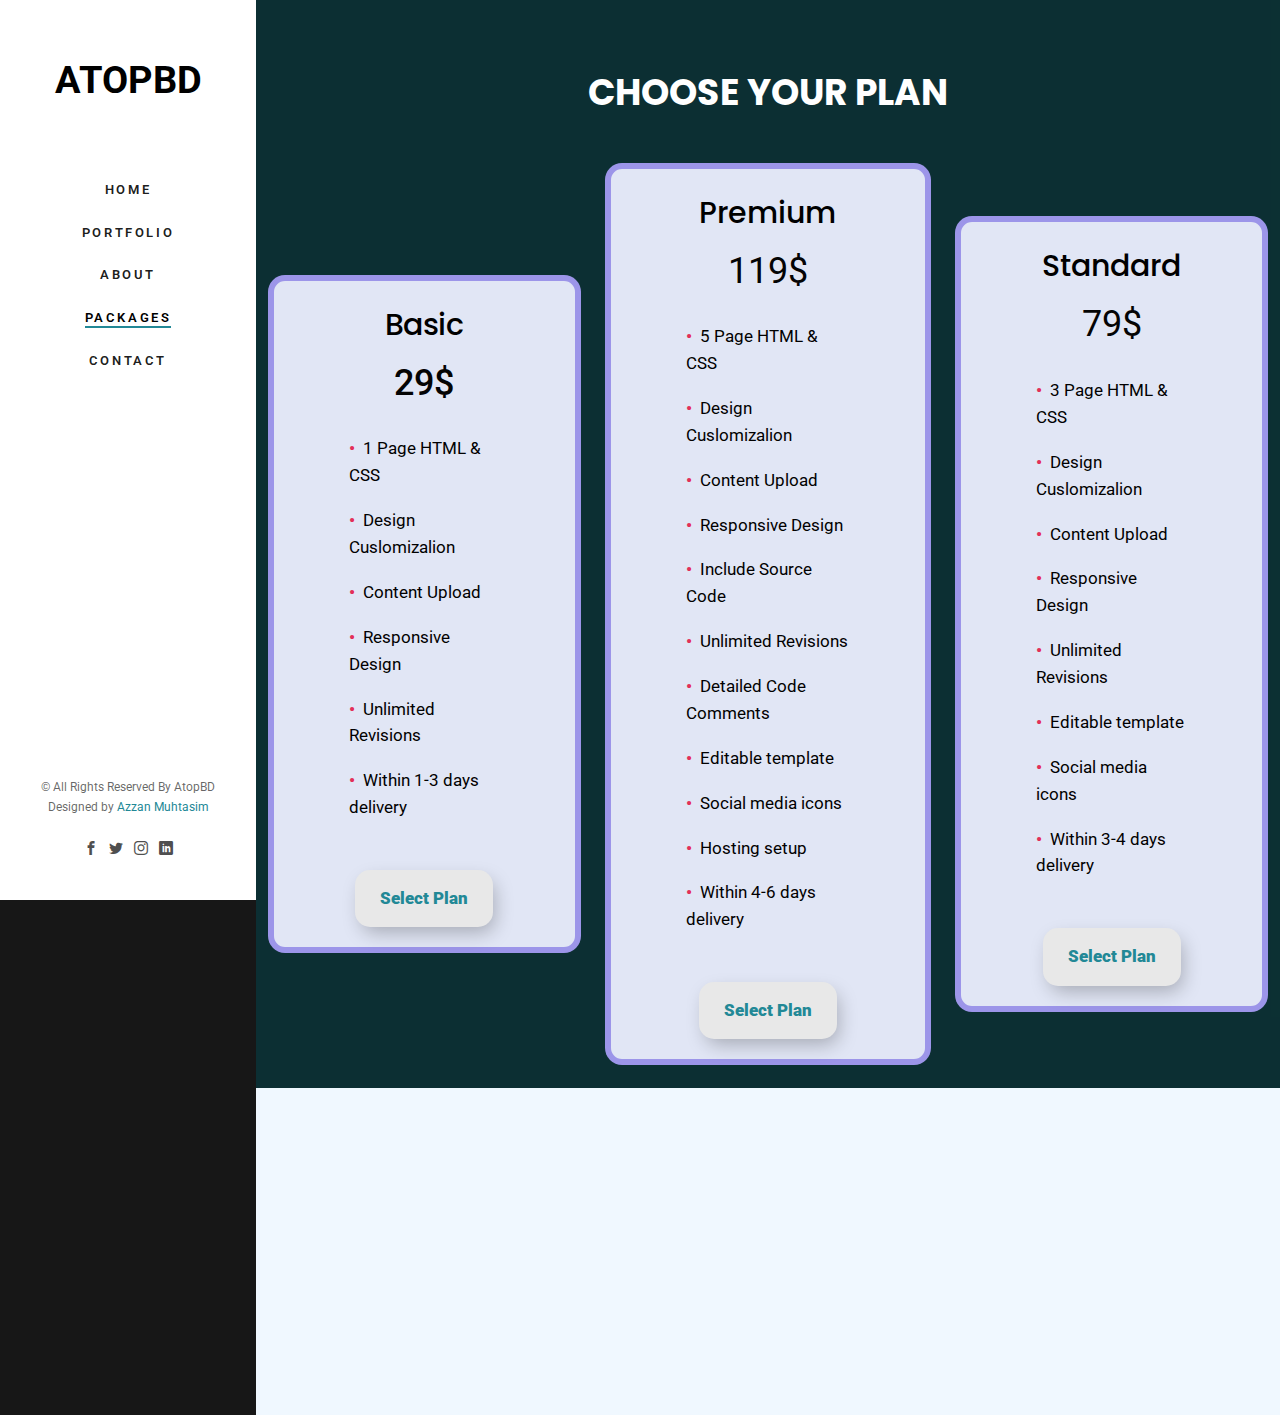
==== Packages.html @ 4f83a399 "yggew" ====
<!DOCTYPE html>
<!--[if lt IE 7]>      <html class="no-js lt-ie9 lt-ie8 lt-ie7"> <![endif]-->
<!--[if IE 7]>         <html class="no-js lt-ie9 lt-ie8"> <![endif]-->
<!--[if IE 8]>         <html class="no-js lt-ie9"> <![endif]-->
<!--[if gt IE 8]><!--> <html class="no-js"> <!--<![endif]-->
	<head>
		<style>
			@import url('https://fonts.googleapis.com/css2?family=Figtree:ital,wght@0,300..900;1,300..900&display=swap');
			</style>
	<meta charset="utf-8">
	<meta http-equiv="X-UA-Compatible" content="IE=edge">
	<title>AtopBD &mdash; Build Your Website With Us</title>
	<meta name="viewport" content="width=device-width, initial-scale=1">
	<meta name="description" content="Free HTML5 Website Template by FreeHTML5.co" />
	<meta name="keywords" content="free html5, free template, free bootstrap, free website template, html5, css3, mobile first, responsive" />
	<meta name="author" content="FreeHTML5.co" />
	<link rel="icon" type="image/jpg" href="images/favicon001-01.jpg">
	<link
        href="https://fonts.googleapis.com/css2?family=Poppins:wght@200;300;400;500;600;700&family=Ubuntu&display=swap"
        rel="stylesheet">

  	<!-- 
	//////////////////////////////////////////////////////

	FREE HTML5 TEMPLATE 
	DESIGNED & DEVELOPED by FreeHTML5.co
		
	Website: 		http://freehtml5.co/
	Email: 			info@freehtml5.co
	Twitter: 		http://twitter.com/fh5co
	Facebook: 		https://www.facebook.com/fh5co

	//////////////////////////////////////////////////////
	-->

  	<!-- Facebook and Twitter integration -->
	<meta property="og:title" content=""/>
	<meta property="og:image" content=""/>
	<meta property="og:url" content=""/>
	<meta property="og:site_name" content=""/>
	<meta property="og:description" content=""/>
	<meta name="twitter:title" content="" />
	<meta name="twitter:image" content="" />
	<meta name="twitter:url" content="" />
	<meta name="twitter:card" content="" />

	<!-- Place favicon.ico and apple-touch-icon.png in the root directory -->
	<link rel="shortcut icon" href="favicon.ico">

	<link href="https://fonts.googleapis.com/css?family=Roboto:100,300,400,500,700" rel="stylesheet">
	
	<!-- Animate.css -->
	<link rel="stylesheet" href="css/animate.css">
	<!-- Icomoon Icon Fonts-->
	<link rel="stylesheet" href="css/icomoon.css">
	<!-- Bootstrap  -->
	<link rel="stylesheet" href="css/bootstrap.css">
	<!-- Flexslider  -->
	<link rel="stylesheet" href="css/flexslider.css">
	<!-- Theme style  -->
	<link rel="stylesheet" href="css/style.css">

	<!-- Modernizr JS -->
	<script src="js/modernizr-2.6.2.min.js"></script>
	<!-- FOR IE9 below -->
	<!--[if lt IE 9]>
	<script src="js/respond.min.js"></script>
	<![endif]-->
	<style>
            
		*{
			margin: 0;
			padding: 0;
			
		}
		
		.container{
			background-color: #063d42a5;
			min-height: 100vh;
			width: 100%;
			padding: 23px 0;
		}
		
		.container h1{
			text-align: center;
			margin-bottom: 23px;
			color: #040404;
		}
		
		.price-row{
			display: flex;
			align-items: center;
			justify-content: center;
		}
		
		.box{
			margin: 0px 12px;
			text-align: center;
			background: #e1e6f5;
			color: #000000;
			border: 6px solid rgba(106, 90, 224, 0.576);
			border-radius: 17px;
			padding: 0 12px;
		}
		
		.box h2{
			margin: 27px 0 23px;
		}
		
		.box ul{
			list-style: none;
			color: #010101;
			text-align: left;
			margin: 20px 0;
		}
		
		.box ul li{
			padding: 9px 63px;
		}
		
		.box ul li::before{
			content: '\2022';
			color: #e33058;
			font-weight: bold;
			margin-right: 8px;
		}
		
		.box .btn{
			font-size: 16px;
			margin: 23px 23px;
			border: 2px solid #e33058;
			padding: 12px 0px;
			border-radius: 5px;
			margin: 25px 35px 25px 35px;
			transition: all 0.5s;
		}
		
		.box .btn:hover{
			background-color: #e33058;
			cursor: pointer;
			color: white;
		}
		.box span{
			font-size: 16px;
		}
		
		@media only screen and (max-width: 1000px){
			.price-row{
				flex-wrap: wrap;
			}
		
			.box{
				margin: 12px 23px;
			}
		}
		
button {
 padding: 15px 25px;
 border: unset;
 border-radius: 15px;
 color: #212121;
 z-index: 1;
 background: #e8e8e8;
 position: relative;
 font-weight: 1000;
 font-size: 17px;
 -webkit-box-shadow: 4px 8px 19px -3px rgba(0,0,0,0.27);
 box-shadow: 4px 8px 19px -3px rgba(0,0,0,0.27);
 transition: all 550ms;
 overflow: hidden;
}

button::before {
 content: "";
 position: absolute;
 top: 0;
 left: 0;
 height: 100%;
 width: 0;
 border-radius: 15px;
 background-color: #212121;
 z-index: -1;
 -webkit-box-shadow: 4px 8px 19px -3px rgba(0,0,0,0.27);
 box-shadow: 4px 8px 19px -3px rgba(0,0,0,0.27);
 transition: all 450ms
}

button:hover {
 color: #e8e8e8;
}

button:hover::before {
 width: 100%;
}
				</style>
	</head>
	<body style="background-color: rgba(0, 0, 0, 0.908);">
	<div id="fh5co-page">
		<a href="#" class="js-fh5co-nav-toggle fh5co-nav-toggle"><i></i></a>
		<aside style="background-color: white;" id="fh5co-aside" role="complementary" class="border js-fullheight">

			<h1 id="fh5co-logo"><a href="index.html">AtopBD</a></h1>
			<nav id="fh5co-main-menu" role="navigation">
				<ul>
					<li><a href="index.html">Home</a></li>
					
					<li><a href="portfolio.html">Portfolio</a></li>
					<li ><a href="about.html">About</a></li>
					<li class="fh5co-active"><a href="Packages.html">Packages</a></li>
					<li><a href="contact.html">Contact</a></li>
                
				</ul>
			</nav>

			<div class="fh5co-footer">
				<p><small>&copy;  All Rights Reserved By AtopBD</span> <span>Designed by <a href="https://www.instagram.com/manlike.azz/" target="_blank">Azzan Muhtasim</a> </span> </small></p>
				<ul>
					<li><a href="#"><i class="icon-facebook2"></i></a></li>
					<li><a href="#"><i class="icon-twitter2"></i></a></li>
					<li><a href="#"><i class="icon-instagram"></i></a></li>
					<li><a href="#"><i class="icon-linkedin2"></i></a></li>
				</ul>
			</div>

		</aside>

				

		<div id="fh5co-main">
            

                <div class="wow2">
                    
                    
					
					

					<div class="container">
						<h1 style="font-family: 'Poppins', sans-serif; color: white; margin: 50px; font-weight: 700;" >CHOOSE YOUR PLAN</h1>
						<div class="price-row">
							<div class="box">
								<h2 style="font-family: 'Poppins', sans-serif; font-weight: 500;">Basic</h2>
								<h1 class="h1">29$</h1>
								<ul style="font-weight: 400; font-size: larger;">
									<li>1 Page HTML & CSS</li>
									<li>Design Cuslomizalion </li>
									<li>Content Upload</li>
									<li>Responsive Design</li>
									
									<li>Unlimited Revisions</li>
									<li>Within 1-3 days delivery</li>
									
									
								</ul>
								<div>
									<button style="margin: 20px;"><a style="text-decoration: none;" href="contact.html">Select Plan</a></button>
								</div>
							</div>
							<div class="box">
								<h2 style="font-family: 'Poppins', sans-serif; font-weight: 500;">Premium</h2>
								<h1>119$</h1>
								<ul style="font-weight: 400; font-size: larger;">
									<li>5 Page HTML & CSS</li>
									<li>Design Cuslomizalion </li>
									<li>Content Upload</li>
									<li>Responsive Design</li>
									<li>Include Source Code</li>
									<li>Unlimited Revisions</li>
									<li>Detailed Code Comments </li>
									<li>Editable template</li>
									<li>Social media icons </li>
									<li>Hosting setup</li>
									<li>Within 4-6 days delivery</li>
								</ul>
								<div>
									<button style="margin: 20px;"><a style="text-decoration: none;" href="contact.html">Select Plan</a></button>
								</div>
							</div>
							<div class="box">
								<h2 style="font-family: 'Poppins', sans-serif; font-weight: 500;">Standard</h2>
								<h1>79$</h1>
								<ul style="font-weight: 400; font-size: larger;">
									<li>3 Page HTML & CSS</li>
									<li>Design Cuslomizalion </li>
									<li>Content Upload</li>
									<li>Responsive Design</li>
									
									<li>Unlimited Revisions</li>
									<li>Editable template</li>
									<li>Social media icons </li>
									<li>Within 3-4 days delivery</li>
									
								</ul>
								<div>
									<button style="margin: 20px;"><a style="text-decoration: none;" href="contact.html">Select Plan</a></button>
								</div>
							</div>
						</div>

						

					</div>


					
                    
                    
                </div>
					  
                
					<div style="background-color: aliceblue;" id="get-in-touch">
						<div class="fh5co-narrow-content">
							<div class="row">
								<div class="col-md-4 animate-box" data-animate-effect="fadeInLeft">
									<h1 class="fh5co-heading-colored">Get in touch</h1>
								</div>
							</div>
							<div class="row">
								<div class="col-md-6 col-md-offset-3 col-md-pull-3 animate-box" data-animate-effect="fadeInLeft">
									<p class="fh5co-lead">Ready to bring your digital vision to life? Let’s connect and build something amazing together.</p>
									<p><a href="contact.html" class="btn btn-primary">Learn More</a></p>
								</div>
								
							</div>
						</div>
					</div>
            
	    </div>
	</div>

	<!-- jQuery -->
	<script src="js/jquery.min.js"></script>
	<!-- jQuery Easing -->
	<script src="js/jquery.easing.1.3.js"></script>
	<!-- Bootstrap -->
	<script src="js/bootstrap.min.js"></script>
	<!-- Waypoints -->
	<script src="js/jquery.waypoints.min.js"></script>
	<!-- Flexslider -->
	<script src="js/jquery.flexslider-min.js"></script>
	
	
	<!-- MAIN JS -->
	<script src="js/main.js"></script>

	</body>
</html>
---- css/icomoon.css ----
@font-face {
  font-family: 'icomoon';
  src:  url('fonts/icomoon.eot?6py85u');
  src:  url('fonts/icomoon.eot?6py85u#iefix') format('embedded-opentype'),
    url('fonts/icomoon.ttf?6py85u') format('truetype'),
    url('fonts/icomoon.woff?6py85u') format('woff'),
    url('fonts/icomoon.svg?6py85u#icomoon') format('svg');
  font-weight: normal;
  font-style: normal;
}

[class^="icon-"], [class*=" icon-"] {
  /* use !important to prevent issues with browser extensions that change fonts */
  font-family: 'icomoon' !important;
  speak: none;
  font-style: normal;
  font-weight: normal;
  font-variant: normal;
  text-transform: none;
  line-height: 1;

  /* Better Font Rendering =========== */
  -webkit-font-smoothing: antialiased;
  -moz-osx-font-smoothing: grayscale;
}

.icon-times:before {
  content: "\e930";
}
.icon-tick:before {
  content: "\e931";
}
.icon-plus:before {
  content: "\e932";
}
.icon-minus:before {
  content: "\e933";
}
.icon-equals:before {
  content: "\e934";
}
.icon-divide:before {
  content: "\e935";
}
.icon-chevron-right:before {
  content: "\e936";
}
.icon-chevron-left:before {
  content: "\e937";
}
.icon-arrow-right-thick:before {
  content: "\e938";
}
.icon-arrow-left-thick:before {
  content: "\e939";
}
.icon-th-small:before {
  content: "\e93a";
}
.icon-th-menu:before {
  content: "\e93b";
}
.icon-th-list:before {
  content: "\e93c";
}
.icon-th-large:before {
  content: "\e93d";
}
.icon-home:before {
  content: "\e93e";
}
.icon-arrow-forward:before {
  content: "\e93f";
}
.icon-arrow-back:before {
  content: "\e940";
}
.icon-rss:before {
  content: "\e941";
}
.icon-location:before {
  content: "\e942";
}
.icon-link:before {
  content: "\e943";
}
.icon-image:before {
  content: "\e944";
}
.icon-arrow-up-thick:before {
  content: "\e945";
}
.icon-arrow-down-thick:before {
  content: "\e946";
}
.icon-starburst:before {
  content: "\e947";
}
.icon-starburst-outline:before {
  content: "\e948";
}
.icon-star3:before {
  content: "\e949";
}
.icon-flow-children:before {
  content: "\e94a";
}
.icon-export:before {
  content: "\e94b";
}
.icon-delete2:before {
  content: "\e94c";
}
.icon-delete-outline:before {
  content: "\e94d";
}
.icon-cloud-storage:before {
  content: "\e94e";
}
.icon-wi-fi:before {
  content: "\e94f";
}
.icon-heart:before {
  content: "\e950";
}
.icon-flash:before {
  content: "\e951";
}
.icon-cancel:before {
  content: "\e952";
}
.icon-backspace:before {
  content: "\e953";
}
.icon-attachment:before {
  content: "\e954";
}
.icon-arrow-move:before {
  content: "\e955";
}
.icon-warning:before {
  content: "\e956";
}
.icon-user:before {
  content: "\e957";
}
.icon-radar:before {
  content: "\e958";
}
.icon-lock-open:before {
  content: "\e959";
}
.icon-lock-closed:before {
  content: "\e95a";
}
.icon-location-arrow:before {
  content: "\e95b";
}
.icon-info:before {
  content: "\e95c";
}
.icon-user-delete:before {
  content: "\e95d";
}
.icon-user-add:before {
  content: "\e95e";
}
.icon-media-pause:before {
  content: "\e95f";
}
.icon-group:before {
  content: "\e960";
}
.icon-chart-pie:before {
  content: "\e961";
}
.icon-chart-line:before {
  content: "\e962";
}
.icon-chart-bar:before {
  content: "\e963";
}
.icon-chart-area:before {
  content: "\e964";
}
.icon-video:before {
  content: "\e965";
}
.icon-point-of-interest:before {
  content: "\e966";
}
.icon-infinity:before {
  content: "\e967";
}
.icon-globe:before {
  content: "\e968";
}
.icon-eye:before {
  content: "\e969";
}
.icon-cog:before {
  content: "\e96a";
}
.icon-camera:before {
  content: "\e96b";
}
.icon-upload:before {
  content: "\e96c";
}
.icon-scissors:before {
  content: "\e96d";
}
.icon-refresh:before {
  content: "\e96e";
}
.icon-pin:before {
  content: "\e96f";
}
.icon-key:before {
  content: "\e970";
}
.icon-info-large:before {
  content: "\e971";
}
.icon-eject:before {
  content: "\e972";
}
.icon-download:before {
  content: "\e973";
}
.icon-zoom:before {
  content: "\e974";
}
.icon-zoom-out:before {
  content: "\e975";
}
.icon-zoom-in:before {
  content: "\e976";
}
.icon-sort-numerically:before {
  content: "\e977";
}
.icon-sort-alphabetically:before {
  content: "\e978";
}
.icon-input-checked:before {
  content: "\e979";
}
.icon-calender:before {
  content: "\e97a";
}
.icon-world2:before {
  content: "\e97b";
}
.icon-notes:before {
  content: "\e97c";
}
.icon-code:before {
  content: "\e97d";
}
.icon-arrow-sync:before {
  content: "\e97e";
}
.icon-arrow-shuffle:before {
  content: "\e97f";
}
.icon-arrow-repeat:before {
  content: "\e980";
}
.icon-arrow-minimise:before {
  content: "\e981";
}
.icon-arrow-maximise:before {
  content: "\e982";
}
.icon-arrow-loop:before {
  content: "\e983";
}
.icon-anchor:before {
  content: "\e984";
}
.icon-spanner:before {
  content: "\e985";
}
.icon-puzzle:before {
  content: "\e986";
}
.icon-power:before {
  content: "\e987";
}
.icon-plane:before {
  content: "\e988";
}
.icon-pi:before {
  content: "\e989";
}
.icon-phone:before {
  content: "\e98a";
}
.icon-microphone2:before {
  content: "\e98b";
}
.icon-media-rewind:before {
  content: "\e98c";
}
.icon-flag:before {
  content: "\e98d";
}
.icon-adjust-brightness:before {
  content: "\e98e";
}
.icon-waves:before {
  content: "\e98f";
}
.icon-social-twitter:before {
  content: "\e990";
}
.icon-social-facebook:before {
  content: "\e991";
}
.icon-social-dribbble:before {
  content: "\e992";
}
.icon-media-stop:before {
  content: "\e993";
}
.icon-media-record:before {
  content: "\e994";
}
.icon-media-play:before {
  content: "\e995";
}
.icon-media-fast-forward:before {
  content: "\e996";
}
.icon-media-eject:before {
  content: "\e997";
}
.icon-social-vimeo:before {
  content: "\e998";
}
.icon-social-tumbler:before {
  content: "\e999";
}
.icon-social-skype:before {
  content: "\e99a";
}
.icon-social-pinterest:before {
  content: "\e99b";
}
.icon-social-linkedin:before {
  content: "\e99c";
}
.icon-social-last-fm:before {
  content: "\e99d";
}
.icon-social-github:before {
  content: "\e99e";
}
.icon-social-flickr:before {
  content: "\e99f";
}
.icon-at:before {
  content: "\e9a0";
}
.icon-times-outline:before {
  content: "\e9a1";
}
.icon-plus-outline:before {
  content: "\e9a2";
}
.icon-minus-outline:before {
  content: "\e9a3";
}
.icon-tick-outline:before {
  content: "\e9a4";
}
.icon-th-large-outline:before {
  content: "\e9a5";
}
.icon-equals-outline:before {
  content: "\e9a6";
}
.icon-divide-outline:before {
  content: "\e9a7";
}
.icon-chevron-right-outline:before {
  content: "\e9a8";
}
.icon-chevron-left-outline:before {
  content: "\e9a9";
}
.icon-arrow-right-outline:before {
  content: "\e9aa";
}
.icon-arrow-left-outline:before {
  content: "\e9ab";
}
.icon-th-small-outline:before {
  content: "\e9ac";
}
.icon-th-menu-outline:before {
  content: "\e9ad";
}
.icon-th-list-outline:before {
  content: "\e9ae";
}
.icon-news2:before {
  content: "\e9b1";
}
.icon-home-outline:before {
  content: "\e9b2";
}
.icon-arrow-up-outline:before {
  content: "\e9b3";
}
.icon-arrow-forward-outline:before {
  content: "\e9b4";
}
.icon-arrow-down-outline:before {
  content: "\e9b5";
}
.icon-arrow-back-outline:before {
  content: "\e9b6";
}
.icon-trash3:before {
  content: "\e9b7";
}
.icon-rss-outline:before {
  content: "\e9b8";
}
.icon-message:before {
  content: "\e9b9";
}
.icon-location-outline:before {
  content: "\e9ba";
}
.icon-link-outline:before {
  content: "\e9bb";
}
.icon-image-outline:before {
  content: "\e9bc";
}
.icon-export-outline:before {
  content: "\e9bd";
}
.icon-cross:before {
  content: "\e9be";
}
.icon-wi-fi-outline:before {
  content: "\e9bf";
}
.icon-star-outline:before {
  content: "\e9c0";
}
.icon-media-pause-outline:before {
  content: "\e9c1";
}
.icon-mail:before {
  content: "\e9c2";
}
.icon-heart-outline:before {
  content: "\e9c3";
}
.icon-flash-outline:before {
  content: "\e9c4";
}
.icon-cancel-outline:before {
  content: "\e9c5";
}
.icon-beaker:before {
  content: "\e9c6";
}
.icon-arrow-move-outline:before {
  content: "\e9c7";
}
.icon-watch2:before {
  content: "\e9c8";
}
.icon-warning-outline:before {
  content: "\e9c9";
}
.icon-time:before {
  content: "\e9ca";
}
.icon-radar-outline:before {
  content: "\e9cb";
}
.icon-lock-open-outline:before {
  content: "\e9cc";
}
.icon-location-arrow-outline:before {
  content: "\e9cd";
}
.icon-info-outline:before {
  content: "\e9ce";
}
.icon-backspace-outline:before {
  content: "\e9cf";
}
.icon-attachment-outline:before {
  content: "\e9d0";
}
.icon-user-outline:before {
  content: "\e9d1";
}
.icon-user-delete-outline:before {
  content: "\e9d2";
}
.icon-user-add-outline:before {
  content: "\e9d3";
}
.icon-lock-closed-outline:before {
  content: "\e9d4";
}
.icon-group-outline:before {
  content: "\e9d5";
}
.icon-chart-pie-outline:before {
  content: "\e9d6";
}
.icon-chart-line-outline:before {
  content: "\e9d7";
}
.icon-chart-bar-outline:before {
  content: "\e9d8";
}
.icon-chart-area-outline:before {
  content: "\e9d9";
}
.icon-video-outline:before {
  content: "\e9da";
}
.icon-point-of-interest-outline:before {
  content: "\e9db";
}
.icon-map:before {
  content: "\e9dc";
}
.icon-key-outline:before {
  content: "\e9dd";
}
.icon-infinity-outline:before {
  content: "\e9de";
}
.icon-globe-outline:before {
  content: "\e9df";
}
.icon-eye-outline:before {
  content: "\e9e0";
}
.icon-cog-outline:before {
  content: "\e9e1";
}
.icon-camera-outline:before {
  content: "\e9e2";
}
.icon-upload-outline:before {
  content: "\e9e3";
}
.icon-support:before {
  content: "\e9e4";
}
.icon-scissors-outline:before {
  content: "\e9e5";
}
.icon-refresh-outline:before {
  content: "\e9e6";
}
.icon-info-large-outline:before {
  content: "\e9e7";
}
.icon-eject-outline:before {
  content: "\e9e8";
}
.icon-download-outline:before {
  content: "\e9e9";
}
.icon-battery-mid:before {
  content: "\e9ea";
}
.icon-battery-low:before {
  content: "\e9eb";
}
.icon-battery-high:before {
  content: "\e9ec";
}
.icon-zoom-outline:before {
  content: "\e9ed";
}
.icon-zoom-out-outline:before {
  content: "\e9ee";
}
.icon-zoom-in-outline:before {
  content: "\e9ef";
}
.icon-tag3:before {
  content: "\e9f0";
}
.icon-tabs-outline:before {
  content: "\e9f1";
}
.icon-pin-outline:before {
  content: "\e9f2";
}
.icon-message-typing:before {
  content: "\e9f3";
}
.icon-directions:before {
  content: "\e9f4";
}
.icon-battery-full:before {
  content: "\e9f5";
}
.icon-battery-charge:before {
  content: "\e9f6";
}
.icon-pipette:before {
  content: "\e9f7";
}
.icon-pencil:before {
  content: "\e9f8";
}
.icon-folder:before {
  content: "\e9f9";
}
.icon-folder-delete:before {
  content: "\e9fa";
}
.icon-folder-add:before {
  content: "\e9fb";
}
.icon-edit:before {
  content: "\e9fc";
}
.icon-document:before {
  content: "\e9fd";
}
.icon-document-delete:before {
  content: "\e9fe";
}
.icon-document-add:before {
  content: "\e9ff";
}
.icon-brush:before {
  content: "\ea00";
}
.icon-thumbs-up:before {
  content: "\ea01";
}
.icon-thumbs-down:before {
  content: "\ea02";
}
.icon-pen:before {
  content: "\ea03";
}
.icon-sort-numerically-outline:before {
  content: "\ea04";
}
.icon-sort-alphabetically-outline:before {
  content: "\ea05";
}
.icon-social-last-fm-circular:before {
  content: "\ea06";
}
.icon-social-github-circular:before {
  content: "\ea07";
}
.icon-compass:before {
  content: "\ea08";
}
.icon-bookmark:before {
  content: "\ea09";
}
.icon-input-checked-outline:before {
  content: "\ea0a";
}
.icon-code-outline:before {
  content: "\ea0b";
}
.icon-calender-outline:before {
  content: "\ea0c";
}
.icon-business-card:before {
  content: "\ea0d";
}
.icon-arrow-up:before {
  content: "\ea0e";
}
.icon-arrow-sync-outline:before {
  content: "\ea0f";
}
.icon-arrow-right:before {
  content: "\ea10";
}
.icon-arrow-repeat-outline:before {
  content: "\ea11";
}
.icon-arrow-loop-outline:before {
  content: "\ea12";
}
.icon-arrow-left:before {
  content: "\ea13";
}
.icon-flow-switch:before {
  content: "\ea14";
}
.icon-flow-parallel:before {
  content: "\ea15";
}
.icon-flow-merge:before {
  content: "\ea16";
}
.icon-document-text:before {
  content: "\ea17";
}
.icon-clipboard:before {
  content: "\ea18";
}
.icon-calculator:before {
  content: "\ea19";
}
.icon-arrow-minimise-outline:before {
  content: "\ea1a";
}
.icon-arrow-maximise-outline:before {
  content: "\ea1b";
}
.icon-arrow-down:before {
  content: "\ea1c";
}
.icon-gift:before {
  content: "\ea1d";
}
.icon-film:before {
  content: "\ea1e";
}
.icon-database:before {
  content: "\ea1f";
}
.icon-bell:before {
  content: "\ea20";
}
.icon-anchor-outline:before {
  content: "\ea21";
}
.icon-adjust-contrast:before {
  content: "\ea22";
}
.icon-world-outline:before {
  content: "\ea23";
}
.icon-shopping-bag:before {
  content: "\ea24";
}
.icon-power-outline:before {
  content: "\ea25";
}
.icon-notes-outline:before {
  content: "\ea26";
}
.icon-device-tablet:before {
  content: "\ea27";
}
.icon-device-phone:before {
  content: "\ea28";
}
.icon-device-laptop:before {
  content: "\ea29";
}
.icon-device-desktop:before {
  content: "\ea2a";
}
.icon-briefcase:before {
  content: "\ea2b";
}
.icon-stopwatch:before {
  content: "\ea2c";
}
.icon-spanner-outline:before {
  content: "\ea2d";
}
.icon-puzzle-outline:before {
  content: "\ea2e";
}
.icon-printer:before {
  content: "\ea2f";
}
.icon-pi-outline:before {
  content: "\ea30";
}
.icon-lightbulb:before {
  content: "\ea31";
}
.icon-flag-outline:before {
  content: "\ea32";
}
.icon-contacts:before {
  content: "\ea33";
}
.icon-archive2:before {
  content: "\ea34";
}
.icon-weather-stormy:before {
  content: "\ea35";
}
.icon-weather-shower:before {
  content: "\ea36";
}
.icon-weather-partly-sunny:before {
  content: "\ea37";
}
.icon-weather-downpour:before {
  content: "\ea38";
}
.icon-weather-cloudy:before {
  content: "\ea39";
}
.icon-plane-outline:before {
  content: "\ea3a";
}
.icon-phone-outline:before {
  content: "\ea3b";
}
.icon-microphone-outline:before {
  content: "\ea3c";
}
.icon-weather-windy:before {
  content: "\ea3d";
}
.icon-weather-windy-cloudy:before {
  content: "\ea3e";
}
.icon-weather-sunny:before {
  content: "\ea3f";
}
.icon-weather-snow:before {
  content: "\ea40";
}
.icon-weather-night:before {
  content: "\ea41";
}
.icon-media-stop-outline:before {
  content: "\ea42";
}
.icon-media-rewind-outline:before {
  content: "\ea43";
}
.icon-media-record-outline:before {
  content: "\ea44";
}
.icon-media-play-outline:before {
  content: "\ea45";
}
.icon-media-fast-forward-outline:before {
  content: "\ea46";
}
.icon-media-eject-outline:before {
  content: "\ea47";
}
.icon-wine:before {
  content: "\ea48";
}
.icon-waves-outline:before {
  content: "\ea49";
}
.icon-ticket:before {
  content: "\ea4a";
}
.icon-tags:before {
  content: "\ea4b";
}
.icon-plug:before {
  content: "\ea4c";
}
.icon-headphones:before {
  content: "\ea4d";
}
.icon-credit-card:before {
  content: "\ea4e";
}
.icon-coffee:before {
  content: "\ea4f";
}
.icon-book:before {
  content: "\ea50";
}
.icon-beer:before {
  content: "\ea51";
}
.icon-volume2:before {
  content: "\ea52";
}
.icon-volume-up:before {
  content: "\ea53";
}
.icon-volume-mute:before {
  content: "\ea54";
}
.icon-volume-down:before {
  content: "\ea55";
}
.icon-social-vimeo-circular:before {
  content: "\ea56";
}
.icon-social-twitter-circular:before {
  content: "\ea57";
}
.icon-social-pinterest-circular:before {
  content: "\ea58";
}
.icon-social-linkedin-circular:before {
  content: "\ea59";
}
.icon-social-facebook-circular:before {
  content: "\ea5a";
}
.icon-social-dribbble-circular:before {
  content: "\ea5b";
}
.icon-tree:before {
  content: "\ea5c";
}
.icon-thermometer2:before {
  content: "\ea5d";
}
.icon-social-tumbler-circular:before {
  content: "\ea5e";
}
.icon-social-skype-outline:before {
  content: "\ea5f";
}
.icon-social-flickr-circular:before {
  content: "\ea60";
}
.icon-social-at-circular:before {
  content: "\ea61";
}
.icon-shopping-cart:before {
  content: "\ea62";
}
.icon-messages:before {
  content: "\ea63";
}
.icon-leaf:before {
  content: "\ea64";
}
.icon-feather:before {
  content: "\ea65";
}
.icon-eye2:before {
  content: "\e064";
}
.icon-paper-clip:before {
  content: "\e065";
}
.icon-mail5:before {
  content: "\e066";
}
.icon-toggle:before {
  content: "\e067";
}
.icon-layout:before {
  content: "\e068";
}
.icon-link2:before {
  content: "\e069";
}
.icon-bell2:before {
  content: "\e06a";
}
.icon-lock3:before {
  content: "\e06b";
}
.icon-unlock:before {
  content: "\e06c";
}
.icon-ribbon2:before {
  content: "\e06d";
}
.icon-image2:before {
  content: "\e06e";
}
.icon-signal:before {
  content: "\e06f";
}
.icon-target3:before {
  content: "\e070";
}
.icon-clipboard3:before {
  content: "\e071";
}
.icon-clock3:before {
  content: "\e072";
}
.icon-watch:before {
  content: "\e073";
}
.icon-air-play:before {
  content: "\e074";
}
.icon-camera3:before {
  content: "\e075";
}
.icon-video2:before {
  content: "\e076";
}
.icon-disc:before {
  content: "\e077";
}
.icon-printer3:before {
  content: "\e078";
}
.icon-monitor:before {
  content: "\e079";
}
.icon-server:before {
  content: "\e07a";
}
.icon-cog2:before {
  content: "\e07b";
}
.icon-heart3:before {
  content: "\e07c";
}
.icon-paragraph:before {
  content: "\e07d";
}
.icon-align-justify:before {
  content: "\e07e";
}
.icon-align-left:before {
  content: "\e07f";
}
.icon-align-center:before {
  content: "\e080";
}
.icon-align-right:before {
  content: "\e081";
}
.icon-book2:before {
  content: "\e082";
}
.icon-layers2:before {
  content: "\e083";
}
.icon-stack2:before {
  content: "\e084";
}
.icon-stack-2:before {
  content: "\e085";
}
.icon-paper:before {
  content: "\e086";
}
.icon-paper-stack:before {
  content: "\e087";
}
.icon-search3:before {
  content: "\e088";
}
.icon-zoom-in2:before {
  content: "\e089";
}
.icon-zoom-out2:before {
  content: "\e08a";
}
.icon-reply2:before {
  content: "\e08b";
}
.icon-circle-plus:before {
  content: "\e08c";
}
.icon-circle-minus:before {
  content: "\e08d";
}
.icon-circle-check:before {
  content: "\e08e";
}
.icon-circle-cross:before {
  content: "\e08f";
}
.icon-square-plus:before {
  content: "\e090";
}
.icon-square-minus:before {
  content: "\e091";
}
.icon-square-check:before {
  content: "\e092";
}
.icon-square-cross:before {
  content: "\e093";
}
.icon-microphone:before {
  content: "\e094";
}
.icon-record:before {
  content: "\e095";
}
.icon-skip-back:before {
  content: "\e096";
}
.icon-rewind:before {
  content: "\e097";
}
.icon-play4:before {
  content: "\e098";
}
.icon-pause3:before {
  content: "\e099";
}
.icon-stop3:before {
  content: "\e09a";
}
.icon-fast-forward:before {
  content: "\e09b";
}
.icon-skip-forward:before {
  content: "\e09c";
}
.icon-shuffle2:before {
  content: "\e09d";
}
.icon-repeat:before {
  content: "\e09e";
}
.icon-folder2:before {
  content: "\e09f";
}
.icon-umbrella:before {
  content: "\e0a0";
}
.icon-moon:before {
  content: "\e0a1";
}
.icon-thermometer:before {
  content: "\e0a2";
}
.icon-drop:before {
  content: "\e0a3";
}
.icon-sun2:before {
  content: "\e0a4";
}
.icon-cloud3:before {
  content: "\e0a5";
}
.icon-cloud-upload2:before {
  content: "\e0a6";
}
.icon-cloud-download2:before {
  content: "\e0a7";
}
.icon-upload4:before {
  content: "\e0a8";
}
.icon-download4:before {
  content: "\e0a9";
}
.icon-location3:before {
  content: "\e0aa";
}
.icon-location-2:before {
  content: "\e0ab";
}
.icon-map3:before {
  content: "\e0ac";
}
.icon-battery:before {
  content: "\e0ad";
}
.icon-head:before {
  content: "\e0ae";
}
.icon-briefcase3:before {
  content: "\e0af";
}
.icon-speech-bubble:before {
  content: "\e0b0";
}
.icon-anchor2:before {
  content: "\e0b1";
}
.icon-globe2:before {
  content: "\e0b2";
}
.icon-box:before {
  content: "\e0b3";
}
.icon-reload:before {
  content: "\e0b4";
}
.icon-share3:before {
  content: "\e0b5";
}
.icon-marquee:before {
  content: "\e0b6";
}
.icon-marquee-plus:before {
  content: "\e0b7";
}
.icon-marquee-minus:before {
  content: "\e0b8";
}
.icon-tag:before {
  content: "\e0b9";
}
.icon-power2:before {
  content: "\e0ba";
}
.icon-command2:before {
  content: "\e0bb";
}
.icon-alt:before {
  content: "\e0bc";
}
.icon-esc:before {
  content: "\e0bd";
}
.icon-bar-graph:before {
  content: "\e0be";
}
.icon-bar-graph-2:before {
  content: "\e0bf";
}
.icon-pie-graph:before {
  content: "\e0c0";
}
.icon-star:before {
  content: "\e0c1";
}
.icon-arrow-left3:before {
  content: "\e0c2";
}
.icon-arrow-right3:before {
  content: "\e0c3";
}
.icon-arrow-up3:before {
  content: "\e0c4";
}
.icon-arrow-down3:before {
  content: "\e0c5";
}
.icon-volume:before {
  content: "\e0c6";
}
.icon-mute:before {
  content: "\e0c7";
}
.icon-content-right:before {
  content: "\e100";
}
.icon-content-left:before {
  content: "\e101";
}
.icon-grid2:before {
  content: "\e102";
}
.icon-grid-2:before {
  content: "\e103";
}
.icon-columns:before {
  content: "\e104";
}
.icon-loader:before {
  content: "\e105";
}
.icon-bag:before {
  content: "\e106";
}
.icon-ban:before {
  content: "\e107";
}
.icon-flag3:before {
  content: "\e108";
}
.icon-trash:before {
  content: "\e109";
}
.icon-expand2:before {
  content: "\e110";
}
.icon-contract:before {
  content: "\e111";
}
.icon-maximize:before {
  content: "\e112";
}
.icon-minimize:before {
  content: "\e113";
}
.icon-plus2:before {
  content: "\e114";
}
.icon-minus2:before {
  content: "\e115";
}
.icon-check:before {
  content: "\e116";
}
.icon-cross2:before {
  content: "\e117";
}
.icon-move:before {
  content: "\e118";
}
.icon-delete:before {
  content: "\e119";
}
.icon-menu5:before {
  content: "\e120";
}
.icon-archive:before {
  content: "\e121";
}
.icon-inbox:before {
  content: "\e122";
}
.icon-outbox:before {
  content: "\e123";
}
.icon-file:before {
  content: "\e124";
}
.icon-file-add:before {
  content: "\e125";
}
.icon-file-subtract:before {
  content: "\e126";
}
.icon-help:before {
  content: "\e127";
}
.icon-open:before {
  content: "\e128";
}
.icon-ellipsis:before {
  content: "\e129";
}
.icon-heart4:before {
  content: "\e900";
}
.icon-cloud4:before {
  content: "\e901";
}
.icon-star2:before {
  content: "\e902";
}
.icon-tv2:before {
  content: "\e903";
}
.icon-sound:before {
  content: "\e904";
}
.icon-video3:before {
  content: "\e905";
}
.icon-trash2:before {
  content: "\e906";
}
.icon-user2:before {
  content: "\e907";
}
.icon-key3:before {
  content: "\e908";
}
.icon-search4:before {
  content: "\e909";
}
.icon-settings:before {
  content: "\e90a";
}
.icon-camera4:before {
  content: "\e90b";
}
.icon-tag2:before {
  content: "\e90c";
}
.icon-lock4:before {
  content: "\e90d";
}
.icon-bulb:before {
  content: "\e90e";
}
.icon-pen2:before {
  content: "\e90f";
}
.icon-diamond:before {
  content: "\e910";
}
.icon-display2:before {
  content: "\e911";
}
.icon-location4:before {
  content: "\e912";
}
.icon-eye3:before {
  content: "\e913";
}
.icon-bubble3:before {
  content: "\e914";
}
.icon-stack3:before {
  content: "\e915";
}
.icon-cup:before {
  content: "\e916";
}
.icon-phone3:before {
  content: "\e917";
}
.icon-news:before {
  content: "\e918";
}
.icon-mail6:before {
  content: "\e919";
}
.icon-like:before {
  content: "\e91a";
}
.icon-photo:before {
  content: "\e91b";
}
.icon-note:before {
  content: "\e91c";
}
.icon-clock4:before {
  content: "\e91d";
}
.icon-paperplane:before {
  content: "\e91e";
}
.icon-params:before {
  content: "\e91f";
}
.icon-banknote:before {
  content: "\e920";
}
.icon-data:before {
  content: "\e921";
}
.icon-music2:before {
  content: "\e922";
}
.icon-megaphone2:before {
  content: "\e923";
}
.icon-study:before {
  content: "\e924";
}
.icon-lab2:before {
  content: "\e925";
}
.icon-food:before {
  content: "\e926";
}
.icon-t-shirt:before {
  content: "\e927";
}
.icon-fire2:before {
  content: "\e928";
}
.icon-clip:before {
  content: "\e929";
}
.icon-shop:before {
  content: "\e92a";
}
.icon-calendar3:before {
  content: "\e92b";
}
.icon-wallet2:before {
  content: "\e92c";
}
.icon-vynil:before {
  content: "\e92d";
}
.icon-truck2:before {
  content: "\e92e";
}
.icon-world:before {
  content: "\e92f";
}
.icon-spinner6:before {
  content: "\e9af";
}
.icon-spinner7:before {
  content: "\e9b0";
}
.icon-amazon:before {
  content: "\eab7";
}
.icon-google:before {
  content: "\eab8";
}
.icon-google2:before {
  content: "\eab9";
}
.icon-google3:before {
  content: "\eaba";
}
.icon-google-plus:before {
  content: "\eabb";
}
.icon-google-plus2:before {
  content: "\eabc";
}
.icon-google-plus3:before {
  content: "\eabd";
}
.icon-hangouts:before {
  content: "\eabe";
}
.icon-google-drive:before {
  content: "\eabf";
}
.icon-facebook2:before {
  content: "\eac0";
}
.icon-facebook22:before {
  content: "\eac1";
}
.icon-instagram:before {
  content: "\eac2";
}
.icon-whatsapp:before {
  content: "\eac3";
}
.icon-spotify:before {
  content: "\eac4";
}
.icon-telegram:before {
  content: "\eac5";
}
.icon-twitter2:before {
  content: "\eac6";
}
.icon-vine:before {
  content: "\eac7";
}
.icon-vk:before {
  content: "\eac8";
}
.icon-renren:before {
  content: "\eac9";
}
.icon-sina-weibo:before {
  content: "\eaca";
}
.icon-rss2:before {
  content: "\eacb";
}
.icon-rss22:before {
  content: "\eacc";
}
.icon-youtube:before {
  content: "\eacd";
}
.icon-youtube2:before {
  content: "\eace";
}
.icon-twitch:before {
  content: "\eacf";
}
.icon-vimeo:before {
  content: "\ead0";
}
.icon-vimeo2:before {
  content: "\ead1";
}
.icon-lanyrd:before {
  content: "\ead2";
}
.icon-flickr:before {
  content: "\ead3";
}
.icon-flickr2:before {
  content: "\ead4";
}
.icon-flickr3:before {
  content: "\ead5";
}
.icon-flickr4:before {
  content: "\ead6";
}
.icon-dribbble2:before {
  content: "\ead7";
}
.icon-behance:before {
  content: "\ead8";
}
.icon-behance2:before {
  content: "\ead9";
}
.icon-deviantart:before {
  content: "\eada";
}
.icon-500px:before {
  content: "\eadb";
}
.icon-steam:before {
  content: "\eadc";
}
.icon-steam2:before {
  content: "\eadd";
}
.icon-dropbox:before {
  content: "\eade";
}
.icon-onedrive:before {
  content: "\eadf";
}
.icon-github:before {
  content: "\eae0";
}
.icon-npm:before {
  content: "\eae1";
}
.icon-basecamp:before {
  content: "\eae2";
}
.icon-trello:before {
  content: "\eae3";
}
.icon-wordpress:before {
  content: "\eae4";
}
.icon-joomla:before {
  content: "\eae5";
}
.icon-ello:before {
  content: "\eae6";
}
.icon-blogger:before {
  content: "\eae7";
}
.icon-blogger2:before {
  content: "\eae8";
}
.icon-tumblr2:before {
  content: "\eae9";
}
.icon-tumblr22:before {
  content: "\eaea";
}
.icon-yahoo:before {
  content: "\eaeb";
}
.icon-yahoo2:before {
  content: "\eaec";
}
.icon-tux:before {
  content: "\eaed";
}
.icon-appleinc:before {
  content: "\eaee";
}
.icon-finder:before {
  content: "\eaef";
}
.icon-android:before {
  content: "\eaf0";
}
.icon-windows:before {
  content: "\eaf1";
}
.icon-windows8:before {
  content: "\eaf2";
}
.icon-soundcloud:before {
  content: "\eaf3";
}
.icon-soundcloud2:before {
  content: "\eaf4";
}
.icon-skype:before {
  content: "\eaf5";
}
.icon-reddit:before {
  content: "\eaf6";
}
.icon-hackernews:before {
  content: "\eaf7";
}
.icon-wikipedia:before {
  content: "\eaf8";
}
.icon-linkedin2:before {
  content: "\eaf9";
}
.icon-linkedin22:before {
  content: "\eafa";
}
.icon-lastfm:before {
  content: "\eafb";
}
.icon-lastfm2:before {
  content: "\eafc";
}
.icon-delicious:before {
  content: "\eafd";
}
.icon-stumbleupon:before {
  content: "\eafe";
}
.icon-stumbleupon2:before {
  content: "\eaff";
}
.icon-stackoverflow:before {
  content: "\eb00";
}
.icon-pinterest:before {
  content: "\eb01";
}
.icon-pinterest2:before {
  content: "\eb02";
}
.icon-xing:before {
  content: "\eb03";
}
.icon-xing2:before {
  content: "\eb04";
}
.icon-flattr:before {
  content: "\eb05";
}
.icon-foursquare:before {
  content: "\eb06";
}
.icon-yelp:before {
  content: "\eb07";
}
.icon-paypal:before {
  content: "\eb08";
}
.icon-chrome:before {
  content: "\eb09";
}
.icon-firefox:before {
  content: "\eb0a";
}
.icon-IE:before {
  content: "\eb0b";
}
.icon-edge:before {
  content: "\eb0c";
}
.icon-safari:before {
  content: "\eb0d";
}
.icon-opera:before {
  content: "\eb0e";
}
.icon-file-pdf:before {
  content: "\eb0f";
}
.icon-file-openoffice:before {
  content: "\eb10";
}
.icon-file-word:before {
  content: "\eb11";
}
.icon-file-excel:before {
  content: "\eb12";
}
.icon-libreoffice:before {
  content: "\eb13";
}
.icon-html-five:before {
  content: "\eb14";
}
.icon-html-five2:before {
  content: "\eb15";
}
.icon-css3:before {
  content: "\eb16";
}
.icon-git:before {
  content: "\eb17";
}
.icon-codepen:before {
  content: "\eb18";
}
.icon-svg:before {
  content: "\eb19";
}
.icon-IcoMoon:before {
  content: "\eb1a";
}
---- css/style.css ----
@font-face {
  font-family: 'icomoon';
  src: url("../fonts/icomoon/icomoon.eot?srf3rx");
  src: url("../fonts/icomoon/icomoon.eot?srf3rx#iefix") format("embedded-opentype"), url("../fonts/icomoon/icomoon.ttf?srf3rx") format("truetype"), url("../fonts/icomoon/icomoon.woff?srf3rx") format("woff"), url("../fonts/icomoon/icomoon.svg?srf3rx#icomoon") format("svg");
  font-weight: normal;
  font-style: normal;
}
/* =======================================================
*
* 	Template Style 
*	Edit this section
*
* ======================================================= */
body {
  font-family: "Roboto", Arial, sans-serif;
  font-weight: 300;
  font-size: 14px;
  line-height: 1.6;
  color: rgba(0, 0, 0, 0.5);
  background: #ffffff;
}
@media screen and (max-width: 992px) {
  body {
    font-size: 16px;
  }
}

a {
  color: #228896;
  -webkit-transition: 0.5s;
  -o-transition: 0.5s;
  transition: 0.5s;
}
a:hover, a:active, a:focus {
  color: #228896;
  outline: none;
  text-decoration: none !important;
}

p {
  margin-bottom: 1.5em;
}

h1, h2, h3, h4, h5, h6 {
  color: #000;
  font-family: "Roboto", Arial, sans-serif;
  font-weight: 400;
  margin: 0 0 30px 0;
}

figure {
  margin-bottom: 2.5em;
  float: left;
  width: 100%;
}
figure figcaption {
  font-size: 16px;
  width: 80%;
  margin: 20px auto 0px auto;
  color: #b3b3b3;
  font-style: italic;
  font-family: "Roboto", Arial, sans-serif;
}
@media screen and (max-width: 480px) {
  figure figcaption {
    width: 100%;
  }
}

::-webkit-selection {
  color: #fff;
  background: #228896;
}

::-moz-selection {
  color: #fff;
  background: #228896;
}

::selection {
  color: #fff;
  background: #228896;
}

#fh5co-page {
  width: 100%;
  overflow: hidden;
  position: relative;
}

#fh5co-aside {
  padding-top: 60px;
  padding-bottom: 40px;
  width: 20%;
  position: fixed;
  bottom: 0;
  top: 0;
  left: 0;
  overflow-y: scroll;
  z-index: 1001;
  -webkit-transition: 0.5s;
  -o-transition: 0.5s;
  transition: 0.5s;
}
@media screen and (max-width: 1200px) {
  #fh5co-aside {
    width: 30%;
  }
}
@media screen and (max-width: 768px) {
  #fh5co-aside {
    width: 270px;
    -moz-transform: translateX(-270px);
    -webkit-transform: translateX(-270px);
    -ms-transform: translateX(-270px);
    -o-transform: translateX(-270px);
    transform: translateX(-270px);
  }
}
#fh5co-aside #fh5co-logo {
  text-align: center;
  font-family: "Roboto", Arial, sans-serif;
  font-weight: 700;
  margin-bottom: 2em;
  text-transform: uppercase;
  font-size: 38px;
}
@media screen and (max-width: 768px) {
  #fh5co-aside #fh5co-logo {
    margin-bottom: 1em;
  }
}
#fh5co-aside #fh5co-logo a {
  color: #000;
}
#fh5co-aside #fh5co-logo a span {
  font-weight: 300;
  color: rgba(0, 0, 0, 0.5);
}
#fh5co-aside #fh5co-main-menu ul {
  text-align: center;
  margin: 0;
  padding: 0;
}
@media screen and (max-width: 768px) {
  #fh5co-aside #fh5co-main-menu ul {
    margin: 0 0 2em 0;
  }
}
#fh5co-aside #fh5co-main-menu ul li {
  margin: 0 0 20px 0;
  padding: 0;
  list-style: none;
}
#fh5co-aside #fh5co-main-menu ul li a {
  color: rgba(0, 0, 0, 0.9);
  text-decoration: none;
  letter-spacing: .1em;
  text-transform: uppercase;
  font-size: 13px;
  font-weight: 600;
  position: relative;
  padding: 10px 10px;
  letter-spacing: .2em;
  font-family: "Roboto", Arial, sans-serif;
  -webkit-transition: 0.3s;
  -o-transition: 0.3s;
  transition: 0.3s;
}
#fh5co-aside #fh5co-main-menu ul li a:after {
  content: "";
  position: absolute;
  height: 2px;
  bottom: 7px;
  left: 10px;
  right: 10px;
  background-color: #228896;
  visibility: hidden;
  -webkit-transform: scaleX(0);
  -moz-transform: scaleX(0);
  -ms-transform: scaleX(0);
  -o-transform: scaleX(0);
  transform: scaleX(0);
  -webkit-transition: all 0.3s cubic-bezier(0.175, 0.885, 0.32, 1.275);
  -moz-transition: all 0.3s cubic-bezier(0.175, 0.885, 0.32, 1.275);
  -ms-transition: all 0.3s cubic-bezier(0.175, 0.885, 0.32, 1.275);
  -o-transition: all 0.3s cubic-bezier(0.175, 0.885, 0.32, 1.275);
  transition: all 0.3s cubic-bezier(0.175, 0.885, 0.32, 1.275);
}
#fh5co-aside #fh5co-main-menu ul li a:hover {
  text-decoration: none;
  color: black;
}
#fh5co-aside #fh5co-main-menu ul li a:hover:after {
  visibility: visible;
  -webkit-transform: scaleX(1);
  -moz-transform: scaleX(1);
  -ms-transform: scaleX(1);
  -o-transform: scaleX(1);
  transform: scaleX(1);
}
#fh5co-aside #fh5co-main-menu ul li.fh5co-active a {
  color: black;
}
#fh5co-aside #fh5co-main-menu ul li.fh5co-active a:after {
  visibility: visible;
  -webkit-transform: scaleX(1);
  -moz-transform: scaleX(1);
  -ms-transform: scaleX(1);
  -o-transform: scaleX(1);
  transform: scaleX(1);
}
#fh5co-aside .fh5co-footer {
  position: absolute;
  bottom: 40px;
  font-size: 14px;
  text-align: center;
  width: 100%;
  font-weight: 400;
  color: rgba(0, 0, 0, 0.6);
  padding: 0 20px;
}
@media screen and (max-width: 768px) {
  #fh5co-aside .fh5co-footer {
    position: relative;
    bottom: 0;
  }
}
#fh5co-aside .fh5co-footer span {
  display: block;
}
#fh5co-aside .fh5co-footer ul {
  padding: 0;
  margin: 0;
  text-align: center;
}
#fh5co-aside .fh5co-footer ul li {
  padding: 0;
  margin: 0;
  display: inline;
  list-style: none;
}
#fh5co-aside .fh5co-footer ul li a {
  color: rgba(0, 0, 0, 0.7);
  padding: 4px;
}
#fh5co-aside .fh5co-footer ul li a:hover, #fh5co-aside .fh5co-footer ul li a:active, #fh5co-aside .fh5co-footer ul li a:focus {
  text-decoration: none;
  outline: none;
  color: #228896;
}

#fh5co-main {
  width: 80%;
  float: right;
  -webkit-transition: 0.5s;
  -o-transition: 0.5s;
  transition: 0.5s;
}
@media screen and (max-width: 1200px) {
  #fh5co-main {
    width: 70%;
  }
}
@media screen and (max-width: 768px) {
  #fh5co-main {
    width: 100%;
  }
}
#fh5co-main .fh5co-narrow-content {
  position: relative;
  width: 93%;
  margin: 0 auto;
  padding: 4em 0;
  clear: both;
}
@media screen and (max-width: 768px) {
  #fh5co-main .fh5co-narrow-content {
    width: 100%;
    padding: 4em 1em;
  }
}

#fh5co-hero {
  min-height: 500px;
  background: #fff url(../images/loader.gif) no-repeat center center;
  width: 100%;
  float: left;
  clear: both;
}
#fh5co-hero .btn {
  font-size: 24px;
}
#fh5co-hero .btn.btn-primary {
  padding: 14px 30px !important;
}
#fh5co-hero .flexslider {
  border: none;
  z-index: 1;
  margin-bottom: 0;
}
#fh5co-hero .flexslider .slides {
  position: relative;
  overflow: hidden;
}
#fh5co-hero .flexslider .slides .overlay {
  position: absolute;
  top: 0;
  bottom: 0;
  left: 0;
  right: 0;
  content: '';
  background: rgba(0, 0, 0, 0.3);
}
#fh5co-hero .flexslider .slides li {
  background-repeat: no-repeat;
  background-size: cover;
  background-position: bottom center;
  min-height: 500px;
  position: relative;
}
#fh5co-hero .flexslider .flex-control-nav {
  bottom: 20px;
  z-index: 1000;
  right: 20px;
  float: right;
  width: auto;
}
#fh5co-hero .flexslider .flex-control-nav li {
  display: block;
  margin-bottom: 10px;
}
#fh5co-hero .flexslider .flex-control-nav li a {
  background: rgba(255, 255, 255, 0.2);
  box-shadow: none;
  width: 12px;
  height: 12px;
  cursor: pointer;
}
#fh5co-hero .flexslider .flex-control-nav li a.flex-active {
  cursor: pointer;
  background: transparent;
  border: 2px solid #228896;
}
#fh5co-hero .flexslider .flex-direction-nav {
  display: none;
}
#fh5co-hero .flexslider .slider-text {
  display: table;
  opacity: 0;
  min-height: 500px;
  z-index: 9;
}
#fh5co-hero .flexslider .slider-text > .slider-text-inner {
  display: table-cell;
  vertical-align: middle;
  min-height: 700px;
  padding: 2em;
}
@media screen and (max-width: 768px) {
  #fh5co-hero .flexslider .slider-text > .slider-text-inner {
    text-align: center;
  }
}
#fh5co-hero .flexslider .slider-text > .slider-text-inner h1, #fh5co-hero .flexslider .slider-text > .slider-text-inner h2 {
  margin: 0;
  padding: 0;
  color: white;
  font-family: "Roboto", Arial, sans-serif;
}
#fh5co-hero .flexslider .slider-text > .slider-text-inner h1 {
  margin-bottom: 20px;
  font-size: 45px;
  line-height: 1.3;
  font-weight: 100;
  font-family: "Roboto", Arial, sans-serif;
}
@media screen and (max-width: 768px) {
  #fh5co-hero .flexslider .slider-text > .slider-text-inner h1 {
    font-size: 28px;
  }
}
#fh5co-hero .flexslider .slider-text > .slider-text-inner h2 {
  font-size: 18px;
  line-height: 1.5;
  margin-bottom: 30px;
  font-weight: 300;
}
#fh5co-hero .flexslider .slider-text > .slider-text-inner h2 a {
  color: rgba(34, 136, 150, 0.8);
  border-bottom: 1px solid rgba(34, 136, 150, 0.7);
}
#fh5co-hero .flexslider .slider-text > .slider-text-inner .heading-section {
  font-size: 50px;
}
@media screen and (max-width: 768px) {
  #fh5co-hero .flexslider .slider-text > .slider-text-inner .heading-section {
    font-size: 30px;
  }
}
#fh5co-hero .flexslider .slider-text > .slider-text-inner s
.fh5co-lead {
  font-size: 20px;
  color: #fff;
}
#fh5co-hero .flexslider .slider-text > .slider-text-inner s
.fh5co-lead .icon-heart {
  color: #d9534f;
}
#fh5co-hero .flexslider .slider-text > .slider-text-inner .btn {
  font-size: 12px;
  text-transform: uppercase;
  letter-spacing: 2px;
  color: #fff;
  padding: 22px 30px !important;
  border: none;
  font-weight: 500;
}
#fh5co-hero .flexslider .slider-text > .slider-text-inner .btn.btn-learn {
  background: #fff;
  color: #000;
}
#fh5co-hero .flexslider .slider-text > .slider-text-inner .btn.btn-learn:hover {
  color: #fff;
}
@media screen and (max-width: 768px) {
  #fh5co-hero .flexslider .slider-text > .slider-text-inner .btn {
    width: 100%;
  }
}

.fh5co-bg-color {
  width: 100%;
  float: left;
  background: #fff;
}

body.offcanvas {
  overflow-x: hidden;
}
body.offcanvas #fh5co-aside {
  -moz-transform: translateX(0);
  -webkit-transform: translateX(0);
  -ms-transform: translateX(0);
  -o-transform: translateX(0);
  transform: translateX(0);
  width: 270px;
  background: #fff;
  z-index: 999;
  position: fixed;
}
body.offcanvas #fh5co-main, body.offcanvas .fh5co-nav-toggle {
  top: 0;
  -moz-transform: translateX(270px);
  -webkit-transform: translateX(270px);
  -ms-transform: translateX(270px);
  -o-transform: translateX(270px);
  transform: translateX(270px);
}

.fh5co-services {
  margin-top: 5px;
}
.fh5co-services ul {
  list-style: none;
  padding: 0;
  margin: 0;
}

.blog-entry {
  width: 100%;
  float: left;
  background: #fff;
}
@media screen and (max-width: 768px) {
  .blog-entry {
    margin-bottom: 30px;
  }
}
.blog-entry .blog-img {
  width: 100%;
  float: left;
  overflow: hidden;
  position: relative;
  z-index: 1;
  margin-bottom: 25px;
}
.blog-entry .blog-img img {
  position: relative;
  max-width: 100%;
  -webkit-transform: scale(1.2);
  -moz-transform: scale(1.2);
  -ms-transform: scale(1.2);
  -o-transform: scale(1.2);
  transform: scale(1.2);
  -webkit-transition: 0.9s;
  -o-transition: 0.9s;
  transition: 0.9s;
}
.blog-entry .desc {
  padding: 25px;
}
.blog-entry .desc h3 {
  font-size: 15px;
  text-transform: uppercase;
  margin-bottom: 10px;
  letter-spacing: 1px;
  line-height: auto;
}
.blog-entry .desc h3 a {
  color: #000;
  text-decoration: none;
}
.blog-entry .desc span {
  display: block;
  margin-bottom: 20px;
  font-size: 11px;
  text-transform: uppercase;
  letter-spacing: 1px;
  color: rgba(0, 0, 0, 0.4) !important;
}
.blog-entry .desc span small i {
  color: #e6e6e6;
}
.blog-entry .desc .lead {
  font-size: 11px;
  text-transform: uppercase;
  letter-spacing: 2px;
  color: #000;
}
.blog-entry:hover .blog-img img {
  -webkit-transform: scale(1);
  -moz-transform: scale(1);
  -ms-transform: scale(1);
  -o-transform: scale(1);
  transform: scale(1);
}

.work {
  background-size: cover;
  background-position: center center;
  background-repeat: no-repeat;
  position: relative;
  height: 270px;
  width: 100%;
  display: table;
  overflow: hidden;
}
@media screen and (max-width: 768px) {
  .work {
    height: 400px;
  }
}
@media screen and (max-width: 480px) {
  .work {
    height: 270px;
  }
}
.work .desc {
  display: table-cell;
  vertical-align: middle;
  height: 270px;
  background: #fff;
  opacity: 0;
  -webkit-transition: 0.3s;
  -o-transition: 0.3s;
  transition: 0.3s;
}
.work .desc h3 {
  font-size: 14px;
  -webkit-transition: -webkit-transform 0.3s, opacity 0.3s;
  transition: transform 0.3s, opacity 0.3s;
  -webkit-transform: translate3d(0, -15px, 0);
  transform: translate3d(0, -15px, 0);
}
.work .desc span {
  display: block;
  color: #999999;
  font-size: 12px;
  -webkit-transition: -webkit-transform 0.3s, opacity 0.3s;
  transition: transform 0.3s, opacity 0.3s;
  -webkit-transform: translate3d(0, 15px, 0);
  transform: translate3d(0, 15px, 0);
}
@media screen and (max-width: 768px) {
  .work .desc {
    opacity: 1;
    background: transparent !important;
  }
  .work .desc h3 {
    -webkit-transform: translate3d(0, 0, 0);
    transform: translate3d(0, 0, 0);
    color: #fff;
  }
  .work .desc span {
    -webkit-transform: translate3d(0, 0, 0);
    transform: translate3d(0, 0, 0);
  }
}
.work:hover .desc {
  opacity: 1;
}
.work:hover .desc h3 {
  -webkit-transform: translate3d(0, 0, 0);
  transform: translate3d(0, 0, 0);
}
.work:hover .desc span {
  -webkit-transform: translate3d(0, 0, 0);
  transform: translate3d(0, 0, 0);
}

.fh5co-lead {
  font-size: 18px;
  line-height: 1.5;
}

.fh5co-heading-colored {
  color: #228896;
  font-size: 30px;
}

.fh5co-cards {
  padding: 1em 0;
  background: #e6e6e6;
}
@media screen and (max-width: 768px) {
  .fh5co-cards {
    padding: 1em 0;
  }
}
.fh5co-cards .fh5co-flex-wrap {
  display: -webkit-box;
  display: -moz-box;
  display: -ms-flexbox;
  display: -webkit-flex;
  display: flex;
  flex-wrap: wrap;
  -webkit-flex-wrap: wrap;
  -moz-flex-wrap: wrap;
}
.fh5co-cards .fh5co-flex-wrap > div {
  width: 49.5%;
  margin-right: 1%;
  background: #fff;
  padding: 30px;
  margin-bottom: 10px;
}
.fh5co-cards .fh5co-flex-wrap > div:nth-of-type(1) {
  float: left;
}
.fh5co-cards .fh5co-flex-wrap > div:nth-of-type(2) {
  float: right;
  margin-right: 0%;
}
@media screen and (max-width: 992px) {
  .fh5co-cards .fh5co-flex-wrap > div {
    width: 100%;
    margin-right: 0;
  }
}
.fh5co-cards .fh5co-flex-wrap .fh5co-card p:last-child {
  margin-bottom: 0;
}
.fh5co-cards .fh5co-flex-wrap .fh5co-card h5 {
  text-transform: uppercase;
  font-size: 12px;
  letter-spacing: .2em;
  padding: 4px 8px;
  background: #ebebeb;
  display: -moz-inline-stack;
  display: inline-block;
  zoom: 1;
  *display: inline;
}

.fh5co-counter .fh5co-number {
  font-size: 100px;
  color: #228896;
  font-weight: 400;
  margin: 0;
  padding: 0;
  line-height: .7;
}
.fh5co-counter .fh5co-number.fh5co-left {
  float: left;
  width: 30%;
}
@media screen and (max-width: 768px) {
  .fh5co-counter .fh5co-number.fh5co-left {
    width: 100%;
    line-height: 1.2;
  }
}
.fh5co-counter .fh5co-text {
  float: right;
  text-align: left;
  width: 70%;
}
@media screen and (max-width: 768px) {
  .fh5co-counter .fh5co-text {
    width: 100%;
    text-align: center;
  }
}
.fh5co-counter .fh5co-text h3 {
  margin: 0;
  padding: 0;
  position: relative;
}
.fh5co-counter .fh5co-text h3.border-bottom:after {
  content: "";
  width: 50px;
}

.fh5co-social {
  padding: 0;
  margin: 0;
  text-align: center;
}
.fh5co-social li {
  padding: 0;
  margin: 0;
  list-style: none;
  display: -moz-inline-stack;
  display: inline-block;
  zoom: 1;
  *display: inline;
}
.fh5co-social li a {
  font-size: 22px;
  color: #000;
  padding: 10px;
  display: -moz-inline-stack;
  display: inline-block;
  zoom: 1;
  *display: inline;
  -webkit-border-radius: 7px;
  -moz-border-radius: 7px;
  -ms-border-radius: 7px;
  border-radius: 7px;
}
@media screen and (max-width: 768px) {
  .fh5co-social li a {
    padding: 10px 8px;
  }
}
.fh5co-social li a:hover {
  color: #228896;
}
.fh5co-social li a:hover, .fh5co-social li a:active, .fh5co-social li a:focus {
  outline: none;
  text-decoration: none;
  color: #228896;
}

#map {
  width: 100%;
  height: 700px;
}
@media screen and (max-width: 768px) {
  #map {
    height: 200px;
  }
}

.fh5co-more-contact {
  background: #fafafa;
}

.fh5co-feature {
  text-align: left;
  width: 100%;
  float: left;
  margin-bottom: 40px;
  position: relative;
}
.fh5co-feature .fh5co-icon {
  position: absolute;
  top: 0;
  left: 0;
  width: 100px;
  height: 100px;
  display: table;
  text-align: center;
  background: rgba(0, 0, 0, 0.05);
  -webkit-border-radius: 50%;
  -moz-border-radius: 50%;
  -ms-border-radius: 50%;
  border-radius: 50%;
}
.fh5co-feature .fh5co-icon i {
  display: table-cell;
  vertical-align: middle;
  color: #228896;
  font-size: 40px;
  height: 100px;
}
@media screen and (max-width: 1200px) {
  .fh5co-feature .fh5co-icon i {
    font-size: 40px;
  }
}
.fh5co-feature .fh5co-text {
  padding-left: 120px;
  width: 100%;
}
.fh5co-feature .fh5co-text h2, .fh5co-feature .fh5co-text h3 {
  margin: 0;
  padding: 0;
}
.fh5co-feature .fh5co-text h3 {
  font-weight: 500;
  margin-bottom: 20px;
  color: rgba(0, 0, 0, 0.8);
  font-size: 14px;
  letter-spacing: .2em;
  text-transform: uppercase;
}
.fh5co-feature.fh5co-feature-sm .fh5co-text {
  margin-top: 30px;
}
.fh5co-feature.fh5co-feature-sm .fh5co-icon i {
  color: #228896;
  font-size: 40px;
}
@media screen and (max-width: 1200px) {
  .fh5co-feature.fh5co-feature-sm .fh5co-icon i {
    font-size: 28px;
  }
}

.fh5co-heading {
  font-size: 18px;
  margin-bottom: 2em;
  font-weight: 500;
  text-transform: uppercase;
  letter-spacing: 2px;
}
.fh5co-heading.fh5co-light {
  color: #fff;
}
.fh5co-heading span {
  display: block;
}
@media screen and (max-width: 768px) {
  .fh5co-heading {
    margin-bottom: 1em;
  }
}

.btn {
  margin-right: 4px;
  margin-bottom: 4px;
  font-family: "Roboto", Arial, sans-serif;
  font-size: 18px;
  font-weight: 400;
  text-transform: uppercase;
  letter-spacing: 1px;
  -webkit-border-radius: 0px;
  -moz-border-radius: 0px;
  -ms-border-radius: 0px;
  border-radius: 0px;
  -webkit-transition: 0.5s;
  -o-transition: 0.5s;
  transition: 0.5s;
  padding: 8px 20px !important;
}
.btn.btn-sm {
  padding: 4px 15px !important;
}
.btn.btn-md {
  padding: 8px 20px !important;
}
.btn.btn-lg {
  padding: 18px 36px !important;
}
.btn:hover, .btn:active, .btn:focus {
  box-shadow: none !important;
  outline: none !important;
}

.btn-primary {
  background: #228896;
  color: #fff;
  border: 2px solid #228896;
}
.btn-primary:hover, .btn-primary:focus, .btn-primary:active {
  background: #279bab !important;
  border-color: #279bab !important;
}
.btn-primary.btn-outline {
  background: transparent;
  color: #228896;
  border: 2px solid #228896;
}
.btn-primary.btn-outline:hover, .btn-primary.btn-outline:focus, .btn-primary.btn-outline:active {
  background: #228896;
  color: #fff;
}

.btn-success {
  background: #5cb85c;
  color: #fff;
  border: 2px solid #5cb85c;
}
.btn-success:hover, .btn-success:focus, .btn-success:active {
  background: #4cae4c !important;
  border-color: #4cae4c !important;
}
.btn-success.btn-outline {
  background: transparent;
  color: #5cb85c;
  border: 2px solid #5cb85c;
}
.btn-success.btn-outline:hover, .btn-success.btn-outline:focus, .btn-success.btn-outline:active {
  background: #5cb85c;
  color: #fff;
}

.btn-info {
  background: #5bc0de;
  color: #fff;
  border: 2px solid #5bc0de;
}
.btn-info:hover, .btn-info:focus, .btn-info:active {
  background: #46b8da !important;
  border-color: #46b8da !important;
}
.btn-info.btn-outline {
  background: transparent;
  color: #5bc0de;
  border: 2px solid #5bc0de;
}
.btn-info.btn-outline:hover, .btn-info.btn-outline:focus, .btn-info.btn-outline:active {
  background: #5bc0de;
  color: #fff;
}

.btn-warning {
  background: #f0ad4e;
  color: #fff;
  border: 2px solid #f0ad4e;
}
.btn-warning:hover, .btn-warning:focus, .btn-warning:active {
  background: #eea236 !important;
  border-color: #eea236 !important;
}
.btn-warning.btn-outline {
  background: transparent;
  color: #f0ad4e;
  border: 2px solid #f0ad4e;
}
.btn-warning.btn-outline:hover, .btn-warning.btn-outline:focus, .btn-warning.btn-outline:active {
  background: #f0ad4e;
  color: #fff;
}

.btn-danger {
  background: #d9534f;
  color: #fff;
  border: 2px solid #d9534f;
}
.btn-danger:hover, .btn-danger:focus, .btn-danger:active {
  background: #d43f3a !important;
  border-color: #d43f3a !important;
}
.btn-danger.btn-outline {
  background: transparent;
  color: #d9534f;
  border: 2px solid #d9534f;
}
.btn-danger.btn-outline:hover, .btn-danger.btn-outline:focus, .btn-danger.btn-outline:active {
  background: #d9534f;
  color: #fff;
}

.btn-outline {
  background: none;
  border: 2px solid gray;
  font-size: 16px;
  -webkit-transition: 0.3s;
  -o-transition: 0.3s;
  transition: 0.3s;
}
.btn-outline:hover, .btn-outline:focus, .btn-outline:active {
  box-shadow: none;
}

.form-control {
  -webkit-appearance: none;
  -moz-appearance: none;
  appearance: none;
  box-shadow: none;
  background: transparent;
  border: 2px solid rgba(0, 0, 0, 0.1);
  height: 54px;
  font-size: 18px;
  font-weight: 300;
  -webkit-border-radius: 7px;
  -moz-border-radius: 7px;
  -ms-border-radius: 7px;
  border-radius: 7px;
}
.form-control:active, .form-control:focus {
  outline: none;
  box-shadow: none;
  border-color: #228896;
}

#message {
  height: 130px;
}

.fh5co-nav-toggle {
  cursor: pointer;
  text-decoration: none;
}
.fh5co-nav-toggle.active i::before, .fh5co-nav-toggle.active i::after {
  background: #000;
}
.fh5co-nav-toggle.dark.active i::before, .fh5co-nav-toggle.dark.active i::after {
  background: #000;
}
.fh5co-nav-toggle:hover, .fh5co-nav-toggle:focus, .fh5co-nav-toggle:active {
  outline: none;
  border-bottom: none !important;
}
.fh5co-nav-toggle i {
  position: relative;
  display: -moz-inline-stack;
  display: inline-block;
  zoom: 1;
  *display: inline;
  width: 30px;
  height: 2px;
  color: #000;
  font: bold 14px/.4 Helvetica;
  text-transform: uppercase;
  text-indent: -55px;
  background: #000;
  transition: all .2s ease-out;
}
.fh5co-nav-toggle i::before, .fh5co-nav-toggle i::after {
  content: '';
  width: 30px;
  height: 2px;
  background: #000;
  position: absolute;
  left: 0;
  -webkit-transition: 0.2s;
  -o-transition: 0.2s;
  transition: 0.2s;
}
.fh5co-nav-toggle.dark i {
  position: relative;
  color: #000;
  background: #000;
  transition: all .2s ease-out;
}
.fh5co-nav-toggle.dark i::before, .fh5co-nav-toggle.dark i::after {
  background: #000;
  -webkit-transition: 0.2s;
  -o-transition: 0.2s;
  transition: 0.2s;
}

.fh5co-nav-toggle i::before {
  top: -7px;
}

.fh5co-nav-toggle i::after {
  bottom: -7px;
}

.fh5co-nav-toggle:hover i::before {
  top: -10px;
}

.fh5co-nav-toggle:hover i::after {
  bottom: -10px;
}

.fh5co-nav-toggle.active i {
  background: transparent;
}

.fh5co-nav-toggle.active i::before {
  top: 0;
  -webkit-transform: rotateZ(45deg);
  -moz-transform: rotateZ(45deg);
  -ms-transform: rotateZ(45deg);
  -o-transform: rotateZ(45deg);
  transform: rotateZ(45deg);
}

.fh5co-nav-toggle.active i::after {
  bottom: 0;
  -webkit-transform: rotateZ(-45deg);
  -moz-transform: rotateZ(-45deg);
  -ms-transform: rotateZ(-45deg);
  -o-transform: rotateZ(-45deg);
  transform: rotateZ(-45deg);
}

.fh5co-nav-toggle {
  position: fixed;
  left: 0;
  top: 0px;
  z-index: 9999;
  cursor: pointer;
  opacity: 1;
  visibility: hidden;
  padding: 20px;
  -webkit-transition: 0.5s;
  -o-transition: 0.5s;
  transition: 0.5s;
}
@media screen and (max-width: 768px) {
  .fh5co-nav-toggle {
    opacity: 1;
    visibility: visible;
  }
}

@media screen and (max-width: 480px) {
  .col-xxs-12 {
    float: none;
    width: 100%;
  }
}

.row-bottom-padded-lg {
  padding-bottom: 7em;
}
@media screen and (max-width: 768px) {
  .row-bottom-padded-lg {
    padding-bottom: 1em;
  }
}

.row-bottom-padded-md {
  padding-bottom: 4em;
}
@media screen and (max-width: 768px) {
  .row-bottom-padded-md {
    padding-bottom: 1em;
  }
}

.row-bottom-padded-sm {
  padding-bottom: 1em;
}
@media screen and (max-width: 768px) {
  .row-bottom-padded-sm {
    padding-bottom: 1em;
  }
}

.col-padding {
  padding: 10px !important;
}

.js .animate-box {
  opacity: 0;
}

/*# sourceMappingURL=style.css.map */
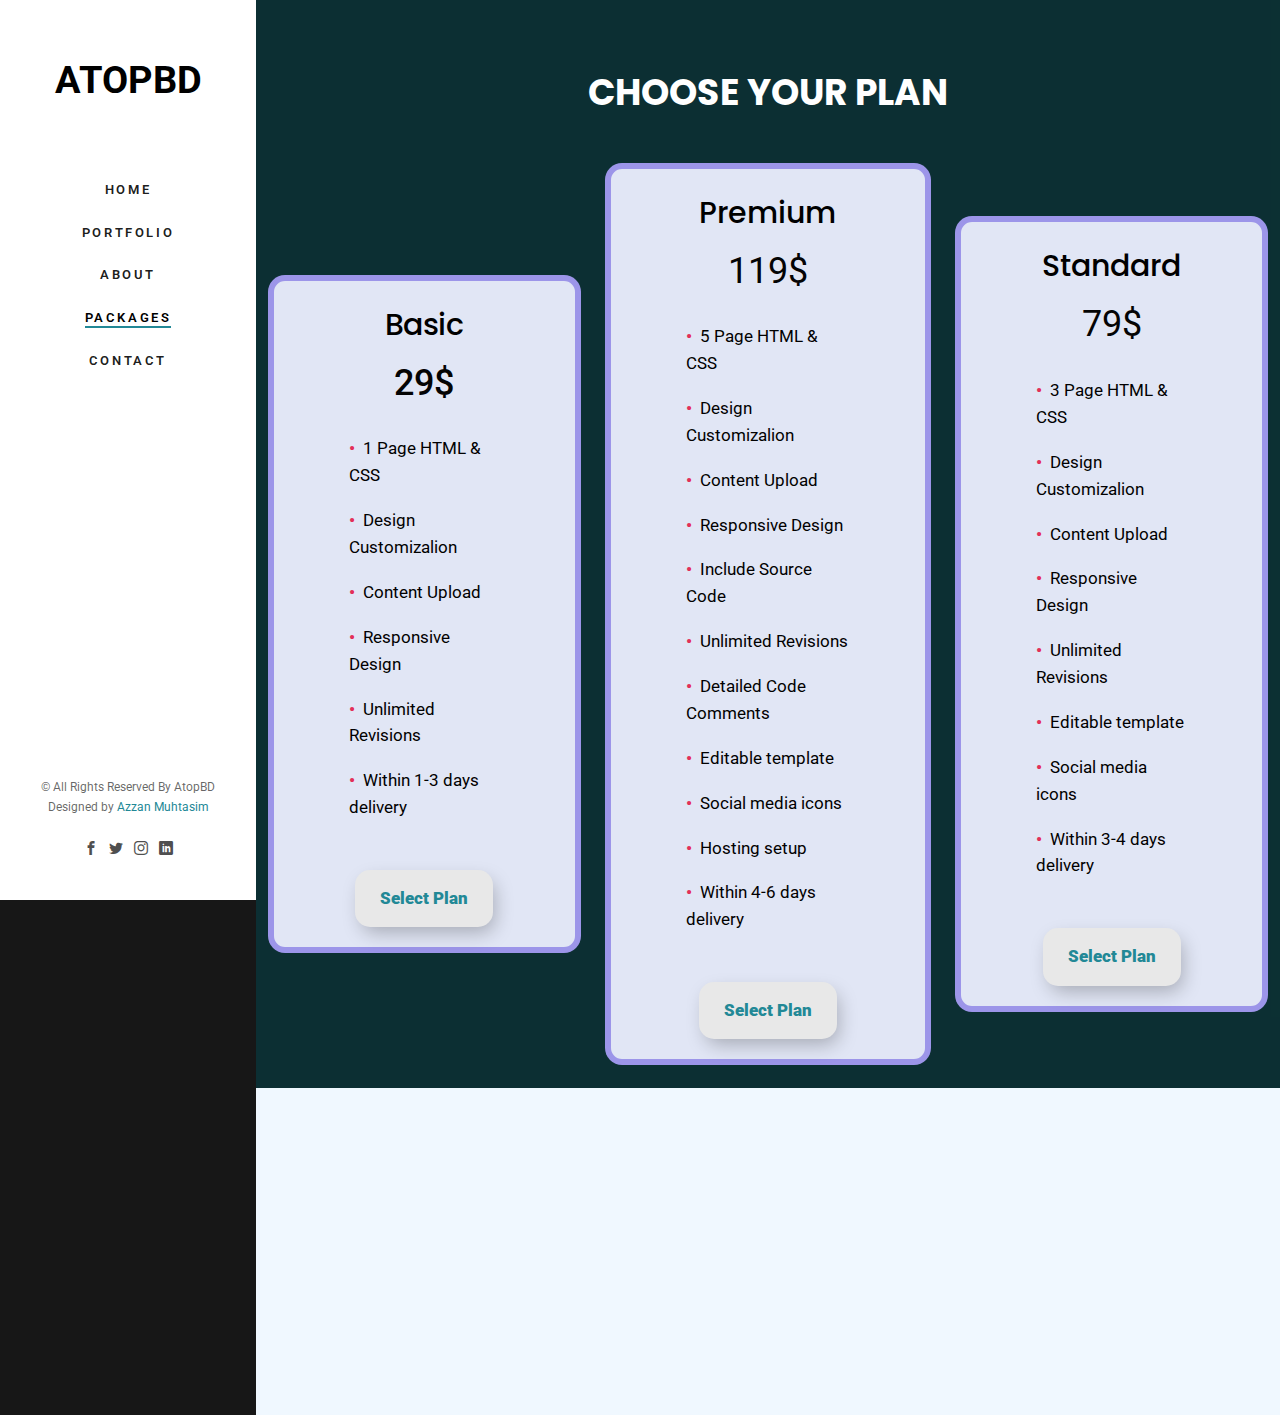
==== commit ab967c78: "Update Packages.html" ====
--- a/Packages.html
+++ b/Packages.html
@@ -244,7 +244,7 @@
 								<h1 class="h1">29$</h1>
 								<ul style="font-weight: 400; font-size: larger;">
 									<li>1 Page HTML & CSS</li>
-									<li>Design Cuslomizalion </li>
+									<li>Design Customizalion </li>
 									<li>Content Upload</li>
 									<li>Responsive Design</li>
 									
@@ -262,7 +262,7 @@
 								<h1>119$</h1>
 								<ul style="font-weight: 400; font-size: larger;">
 									<li>5 Page HTML & CSS</li>
-									<li>Design Cuslomizalion </li>
+									<li>Design Customizalion </li>
 									<li>Content Upload</li>
 									<li>Responsive Design</li>
 									<li>Include Source Code</li>
@@ -282,7 +282,7 @@
 								<h1>79$</h1>
 								<ul style="font-weight: 400; font-size: larger;">
 									<li>3 Page HTML & CSS</li>
-									<li>Design Cuslomizalion </li>
+									<li>Design Customizalion </li>
 									<li>Content Upload</li>
 									<li>Responsive Design</li>
 									
